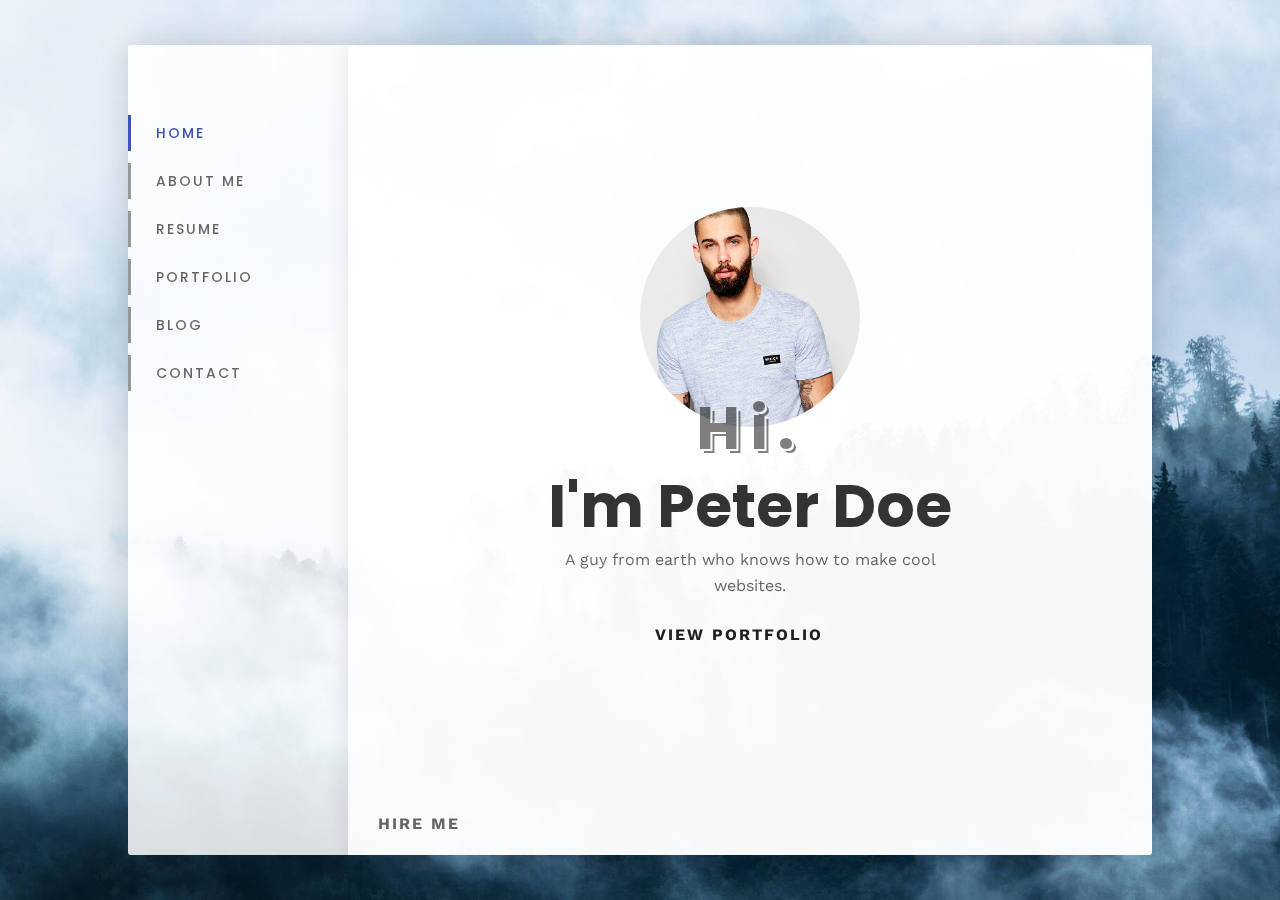
==== index.html @ 1de89752 "first commit" ====
<!DOCTYPE html>
<html lang='en' >
	<head>
		<meta charset="utf-8">
		<meta http-equiv="X-UA-Compatible" content="IE=edge">
		<meta name="viewport" content="width=device-width, initial-scale=1">
		<!-- The above 3 meta tags *must* come first in the head; any other head content must come *after* these tags -->
		<title>Reapse - Creative Resume / CV / vCard Template</title>
		<!--==========================================
			CSS Stylesheets
		==========================================-->
		<link rel='stylesheet' type='text/css' href='bootstrap/css/bootstrap.min.css' >
		<link rel='stylesheet' type='text/css' href='css/ionicons.min.css' >
		<link rel='stylesheet' type='text/css' href='css/linea.css' >
		<link rel='stylesheet' type='text/css' href='css/owl.carousel.css' >
		<link rel='stylesheet' type='text/css' href='css/magnific-popup.css' >
		<link rel='stylesheet' type='text/css' href='css/style.css' >
	</head>
	<body>
		<!--==========================================
			Preloader
		==========================================-->
		<div id='preloader' >
			<div class='loader' ></div>
		</div>
		<!--==========================================
			Main Container
		==========================================-->
		<div class='main-container' >
			<!-- menu items -->
			<div class='tabs-main' >
				<ul class='tabs' >
					<li>
						<a class='section-link active' href='index.html#home' >
							Home
						</a>
					</li>
					<li>
						<a class='section-link' href='index.html#about' >
							About Me
						</a>
					</li>
					<li>
						<a class='section-link' href='index.html#resume' >
							Resume
						</a>
					</li>
					<li>
						<a class='section-link' href='index.html#portfolio' >
							Portfolio
						</a>
					</li>
					<li>
						<a class='section-link' href='index.html#blog' >
							Blog
						</a>
					</li>
					<li>
						<a class='section-link' href='index.html#contact' >
							Contact
						</a>
					</li>
				</ul>
			</div>
			<div class='main-content' >
				<!--==========================================
					Intro Section
				==========================================-->
				<section id='home' class='home-section section active' >
					<div class='container-fluid' >
						<div class='v-align' >
							<div class='inner' >
								<div class='intro-text' >
									<div class='person-img' >
										<!-- person image -->
										<img src='img/person.jpg' alt>
									</div>
									<!-- Hi. -->
									<h4>Hi.</h4>
									<!-- name -->
									<h2>I'm Peter Doe</h2>
									<!-- intro -->
									<p>
										A guy from earth who knows how to make cool websites.
									</p>
									<!-- portfolio link -->
									<a class='portfolio-link section-link' href='index.html#portfolio' >
										View Portfolio
										<i class='ion-ios-arrow-thin-right' ></i>
									</a>
								</div>
							</div>
						</div>
					</div>
					<div class='intro-footer' >
						<div class='container-fluid' >
							<div class='row' >
								<div class='col-xs-4' >
									<a href='index.html#contact' class='hire-me section-link' >Hire Me</a>
								</div>
								<div class='col-xs-8 text-right' >
									<ul class='footer-social' >
										<li>
											<a href='index.html#' >
												<i class='ion-social-facebook' ></i>
											</a>
										</li>
										<li>
											<a href='index.html#' >
												<i class='ion-social-googleplus' ></i>
											</a>
										</li>
										<li>
											<a href='index.html#' >
												<i class='ion-social-pinterest' ></i>
											</a>
										</li>
										<li>
											<a href='index.html#' >
												<i class='ion-social-dribbble' ></i>
											</a>
										</li>
									</ul>
								</div>
							</div>
						</div>
					</div>
				</section>
				<!--==========================================
					About Section
				==========================================-->
				<section id='about' class='about-section section' >
					<div class='container-fluid' >
						<div class='content-block about-block' >
							<h6 class='small-heading' >About Me</h6>
							<div class='about-text' >
								<h2>I'm Peter Doe,<br>
								A cool web designer & developer from earth</h2>
								<h4>I'm a cool guy, you already know it</h4>
								<p>
									Lorem ipsum dolor sit amet, in quodsi vulputate pro. Ius illum vocent mediocritatem an, cule dicta iriure at. Ubique maluisset vel te, his dico vituperata ut. Pro ei phaedrum maluisset. Ex audire suavitate has, ei quodsi tacimates sapientem sed, pri zril ubique ut.
								</p>
							</div>
						</div>
						<div class='content-block funfacts-block' >
							<h6 class='small-heading' >Funfacts</h6>
							<div class='row' >
								<div class='col-sm-4 col-xs-6' >
									<!-- funfact -->
									<div class='funfact' >
										<h4>208</h4>
										<p>Happy Customers</p>
									</div>
								</div>
								<div class='col-sm-4 col-xs-6' >
									<!-- funfact -->
									<div class='funfact' >
										<h4>135</h4>
										<p>Awards Won</p>
									</div>
								</div>
								<div class='col-sm-4 col-xs-6' >
									<!-- funfact -->
									<div class='funfact' >
										<h4>734</h4>
										<p>Appreciations</p>
									</div>
								</div>
							</div>
						</div>
						<div class='content-block services-block' >
							<h6 class='small-heading' >Services that I provide</h6>
							<!-- services row -->
							<div class='row' >
								<div class='col-sm-6' >
									<!-- service -->
									<div class='service' >
										<i class='icon-basic-keyboard' ></i>
										<h4>Programming</h4>
										<p>
											Lorem ipsum dolor sit amet is simply a dummy text.
										</p>
									</div>
								</div>
								<div class='col-sm-6' >
									<!-- service -->
									<div class='service' >
										<i class='icon-basic-lightbulb' ></i>
										<h4>Creative</h4>
										<p>
											Lorem ipsum dolor sit amet is simply a dummy text.
										</p>
									</div>
								</div>
							</div>
							<!-- services row -->
							<div class='row' >
								<div class='col-sm-6' >
									<!-- service -->
									<div class='service' >
										<i class='icon-ecommerce-graph1' ></i>
										<h4>Analytics</h4>
										<p>
											Lorem ipsum dolor sit amet is simply a dummy text.
										</p>
									</div>
								</div>
								<div class='col-sm-6' >
									<!-- service -->
									<div class='service' >
										<i class='icon-basic-magnifier' ></i>
										<h4>Searching</h4>
										<p>
											Lorem ipsum dolor sit amet is simply a dummy text.
										</p>
									</div>
								</div>
							</div>
						</div>
						<div class='content-block skills-block' >
							<h6 class='small-heading' >I've got really good skills</h6>
							<div class='skill' data-percent='90' >
								<h4>HTML/CSS</h4>
							</div>
							<div class='skill' data-percent='85' >
								<h4>JavaScript</h4>
							</div>
							<div class='skill' data-percent='70' >
								<h4>php</h4>
							</div>
							<div class='skill' data-percent='85' >
								<h4>WordPress</h4>
							</div>
						</div>
						<div class='content-block pricing-block' >
							<h6 class='small-heading' >Here's how much I charge</h6>
							<div class='row' >
								<div class='col-sm-6' >
									<div class='p-table' >
										<div class='header' >
											<h4>Basic</h4>
											<div class='price' >
												<span class='currency' >$</span>
												<span class='amount' >29</span>
												<span class='period' >/mo</span>
											</div>
										</div>
										<ul class='items' >
											<li>Web Designing</li>
											<li>App Designing</li>
											<li class='no' >Web Development</li>
											<li class='no' >App Development</li>
										</ul>
										<a href='index.html#' class='btn-custom p-btn' >Choose This</a>
									</div>
								</div>
								<div class='col-sm-6' >
									<div class='p-table' >
										<div class='header' >
											<h4>Pro</h4>
											<div class='price' >
												<span class='currency' >$</span>
												<span class='amount' >49</span>
												<span class='period' >/mo</span>
											</div>
										</div>
										<ul class='items' >
											<li>Web Designing</li>
											<li>App Designing</li>
											<li>Web Development</li>
											<li>App Development</li>
										</ul>
										<a href='index.html#' class='btn-custom p-btn' >Choose This</a>
									</div>
								</div>
							</div>
						</div>
					</div>
				</section>
				<!--==========================================
					Resume Section
				==========================================-->
				<section id='resume' class='resume-section section' >
					<div class='container-fluid' >
						<div class='content-block timeline-block' >
							<h6 class='small-heading' >Here's where I've studied</h6>
							<ul class='timeline' >
								<li>
									<div class='row' >
										<div class='col-sm-4' >
											<strong>2014 - 2016</strong>
										</div>
										<div class='col-sm-8' >
											<h4>CSS College Larkana</h4>
											<span>Masters Degree</span>
										</div>
									</div>
								</li>
								<li>
									<div class='row' >
										<div class='col-sm-4' >
											<strong>2010 - 2014</strong>
										</div>
										<div class='col-sm-8' >
											<h4>QAPS Tech Larkana</h4>
											<span>Masters Degree</span>
										</div>
									</div>
								</li>
								<li>
									<div class='row' >
										<div class='col-sm-4' >
											<strong>2008 - 2010</strong>
										</div>
										<div class='col-sm-8' >
											<h4>Perl School Dokri</h4>
											<span>Masters Degree</span>
										</div>
									</div>
								</li>
								<li>
									<div class='row' >
										<div class='col-sm-4' >
											<strong>2004 - 2008</strong>
										</div>
										<div class='col-sm-8' >
											<h4>Someschool City</h4>
											<span>Masters Degree</span>
										</div>
									</div>
								</li>
							</ul>
						</div>
						<div class='content-block timeline-block' >
							<h6 class='small-heading' >Here's where I've worked</h6>
							<ul class='timeline' >
								<li>
									<div class='row' >
										<div class='col-sm-4' >
											<strong>2014 - 2016</strong>
										</div>
										<div class='col-sm-8' >
											<h4>CSS College Larkana</h4>
											<span>Masters Degree</span>
										</div>
									</div>
								</li>
								<li>
									<div class='row' >
										<div class='col-sm-4' >
											<strong>2010 - 2014</strong>
										</div>
										<div class='col-sm-8' >
											<h4>QAPS Tech Larkana</h4>
											<span>Masters Degree</span>
										</div>
									</div>
								</li>
								<li>
									<div class='row' >
										<div class='col-sm-4' >
											<strong>2008 - 2010</strong>
										</div>
										<div class='col-sm-8' >
											<h4>Perl School Dokri</h4>
											<span>Masters Degree</span>
										</div>
									</div>
								</li>
								<li>
									<div class='row' >
										<div class='col-sm-4' >
											<strong>2004 - 2008</strong>
										</div>
										<div class='col-sm-8' >
											<h4>Someschool City</h4>
											<span>Masters Degree</span>
										</div>
									</div>
								</li>
							</ul>
						</div>
						<div class='content-block resume-block' >
							<h6 class='small-heading' >Here's what others say about me</h6>
							<div class='testimonials-slider' >
								<div class='testimonial' >
									<div class='author-img' >
										<img src='img/person1.jpg' alt>
									</div>
									<div class='content' >
										<div class='author-info' >
											<strong>John Doe</strong>
											<span>CEO @ Company</span>
										</div>
										<p>
											Consul latine iudicabit eu vel. Cu has animal eruditi voluptatibus. Eu volumus explicari sed.
										</p>
									</div>
								</div>
								<div class='testimonial' >
									<div class='author-img' >
										<img src='img/person2.jpg' alt>
									</div>
									<div class='content' >
										<div class='author-info' >
											<strong>Jake Doe</strong>
											<span>CEO @ Company</span>
										</div>
										<p>
											Consul latine iudicabit eu vel. Cu has animal eruditi voluptatibus. Eu volumus explicari sed.
										</p>
									</div>
								</div>
								<div class='testimonial' >
									<div class='author-img' >
										<img src='img/person3.jpg' alt>
									</div>
									<div class='content' >
										<div class='author-info' >
											<strong>Jame Doe</strong>
											<span>CEO @ Company</span>
										</div>
										<p>
											Consul latine iudicabit eu vel. Cu has animal eruditi voluptatibus. Eu volumus explicari sed.
										</p>
									</div>
								</div>
								<div class='testimonial' >
									<div class='author-img' >
										<img src='img/person4.jpg' alt>
									</div>
									<div class='content' >
										<div class='author-info' >
											<strong>Jane Doe</strong>
											<span>CEO @ Company</span>
										</div>
										<p>
											Consul latine iudicabit eu vel. Cu has animal eruditi voluptatibus. Eu volumus explicari sed.
										</p>
									</div>
								</div>
							</div>
						</div>
					</div>
				</section>
				<!--==========================================
					Portfolio Section
				==========================================-->
				<section id='portfolio' class='portfolio-section section' >
					<div class='container-fluid' >
						<div class='content-block portfolio-block' >
							<h6 class='small-heading' >Take a look at my recent works</h6>
							<ul class='portfolio-filters' >
								<li>
									<a data-group='all' href='index.html#' class='active' >All</a>
								</li>
								<li>
									<a data-group='web' href='index.html#' >Web</a>
								</li>
								<li>
									<a data-group='tech' href='index.html#' >Tech</a>
								</li>
								<li>
									<a data-group='app' href='index.html#' >App</a>
								</li>
							</ul>
							<ul class='portfolio-items' >
								<li data-groups='["web", "tech"]' >
									<div class='inner' >
										<img src='img/portfolio/1.jpg' alt>
										<a href='index.html#popup-1' class='overlay has-popup' >
											<h4>Project Title</h4>
											<p>Category</p>
										</a>
									</div>
									<div id='popup-1' class='popup-box zoom-anim-dialog mfp-hide'>
										<figure>
											<!--project popup image-->
											<img src='img/portfolio/1.jpg' alt>
										</figure>
										<div class='content'>
											<!--project popup title-->
											<h4>My Project Title</h4>
											<!--project popup description-->
											<p>
												Consul latine iudicabit eu vel. Cu has animal eruditi voluptatibus. Eu volumus explicari sed. Mel mutat vituperata suscipiantur et, et fabellas explicari adipiscing quo, no mucius euismod vis. Cu vim quem quod cibo.
											</p>
											<a href='index.html#' class='view-more' >Visit Site</a>
										</div>
									</div>
								</li>
								<li data-groups='["app", "tech"]' >
									<div class='inner' >
										<img src='img/portfolio/2.jpg' alt>
										<a href='index.html#popup-2' class='overlay has-popup' >
											<h4>Project Title</h4>
											<p>Video</p>
										</a>
									</div>
									<div id='popup-2' class='popup-box zoom-anim-dialog mfp-hide'>
										<figure>
											<!--project popup image/video-->
											<img src='img/portfolio/2.jpg' alt>
										</figure>
										<div class='content'>
											<!--project popup title-->
											<h4>My Project Title</h4>
											<!--project popup description-->
											<p>
												Consul latine iudicabit eu vel. Cu has animal eruditi voluptatibus. Eu volumus explicari sed. Mel mutat vituperata suscipiantur et, et fabellas explicari adipiscing quo, no mucius euismod vis. Cu vim quem quod cibo.
											</p>
											<a href='index.html#' class='view-more' >Visit Site</a>
										</div>
									</div>
								</li>
								<li data-groups='["web", "app"]' >
									<div class='inner' >
										<img src='img/portfolio/3.jpg' alt>
										<a href='index.html#popup-3' class='overlay has-popup' >
											<h4>Project Title</h4>
											<p>Video</p>
										</a>
									</div>
									<div id='popup-3' class='popup-box zoom-anim-dialog mfp-hide'>
										<figure>
											<!--project popup image/video-->
											<img src='img/portfolio/3.jpg' alt>
										</figure>
										<div class='content'>
											<!--project popup title-->
											<h4>My Project Title</h4>
											<!--project popup description-->
											<p>
												Consul latine iudicabit eu vel. Cu has animal eruditi voluptatibus. Eu volumus explicari sed. Mel mutat vituperata suscipiantur et, et fabellas explicari adipiscing quo, no mucius euismod vis. Cu vim quem quod cibo.
											</p>
											<a href='index.html#' class='view-more' >Visit Site</a>
										</div>
									</div>
								</li>
								<li data-groups='["tech"]' >
									<div class='inner' >
										<img src='img/portfolio/4.jpg' alt>
										<a href='index.html#popup-4' class='overlay has-popup' >
											<h4>Project Title</h4>
											<p>Category</p>
										</a>
									</div>
									<div id='popup-4' class='popup-box zoom-anim-dialog mfp-hide'>
										<figure>
											<!--project popup image-->
											<img src='img/portfolio/4.jpg' alt>
										</figure>
										<div class='content'>
											<!--project popup title-->
											<h4>My Project Title</h4>
											<!--project popup description-->
											<p>
												Consul latine iudicabit eu vel. Cu has animal eruditi voluptatibus. Eu volumus explicari sed. Mel mutat vituperata suscipiantur et, et fabellas explicari adipiscing quo, no mucius euismod vis. Cu vim quem quod cibo.
											</p>
											<a href='index.html#' class='view-more' >Visit Site</a>
										</div>
									</div>
								</li>
								<li data-groups='["web"]' >
									<div class='inner' >
										<img src='img/portfolio/5.jpg' alt>
										<a href='index.html#popup-5' class='overlay has-popup' >
											<h4>Project Title</h4>
											<p>Category</p>
										</a>
									</div>
									<div id='popup-5' class='popup-box zoom-anim-dialog mfp-hide'>
										<figure>
											<!--project popup image-->
											<img src='img/portfolio/5.jpg' alt>
										</figure>
										<div class='content'>
											<!--project popup title-->
											<h4>My Project Title</h4>
											<!--project popup description-->
											<p>
												Consul latine iudicabit eu vel. Cu has animal eruditi voluptatibus. Eu volumus explicari sed. Mel mutat vituperata suscipiantur et, et fabellas explicari adipiscing quo, no mucius euismod vis. Cu vim quem quod cibo.
											</p>
											<a href='index.html#' class='view-more' >Visit Site</a>
										</div>
									</div>
								</li>
								<li data-groups='["app"]' >
									<div class='inner' >
										<img src='img/portfolio/6.jpg' alt>
										<a href='index.html#popup-6' class='overlay has-popup' >
											<h4>Project Title</h4>
											<p>Category</p>
										</a>
									</div>
									<div id='popup-6' class='popup-box zoom-anim-dialog mfp-hide'>
										<figure>
											<!--project popup image-->
											<img src='img/portfolio/6.jpg' alt>
										</figure>
										<div class='content'>
											<!--project popup title-->
											<h4>My Project Title</h4>
											<!--project popup description-->
											<p>
												Consul latine iudicabit eu vel. Cu has animal eruditi voluptatibus. Eu volumus explicari sed. Mel mutat vituperata suscipiantur et, et fabellas explicari adipiscing quo, no mucius euismod vis. Cu vim quem quod cibo.
											</p>
											<a href='index.html#' class='view-more' >Visit Site</a>
										</div>
									</div>
								</li>
							</ul>
						</div>
					</div>
				</section>
				<!--==========================================
					Blog Section
				==========================================-->
				<section id='blog' class='blog-section section' >
					<div class='container-fluid' >
						<div class='content-block blog-block' >
							<h6 class='small-heading' >Take a look at my recent posts</h6>
							<ul class='blog-posts' >
								<li>
									<div class='blog-post' >
										<figure>
											<img src='img/blog-1.jpg' alt>
										</figure>
										<div class='content' >
											<h4>Cool title for your post</h4>
											<ul class='post-icons' >
												<li>
													<i class='ion-ios-person' ></i>
													<span>Admin</span>
												</li>
												<li>
													<i class='ion-ios-clock' ></i>
													<span>14 June</span>
												</li>
												<li>
													<i class='ion-ios-pricetag' ></i>
													<span>Lifestyle</span>
												</li>
											</ul>
										</div>
										<p>
											Eu apeirian probatus scriptorem mea. Usu ea unum congue suavitate, no oratio blandit eos, vitae phaedrum.
										</p>
										<a href='blog-post.html' class='read-more' >Read More</a>
									</div>
								</li>
								<li>
									<div class='blog-post' >
										<figure>
											<img src='img/blog-2.jpg' alt>
										</figure>
										<div class='content' >
											<h4>Cool title for your post</h4>
											<ul class='post-icons' >
												<li>
													<i class='ion-ios-person' ></i>
													<span>Admin</span>
												</li>
												<li>
													<i class='ion-ios-clock' ></i>
													<span>14 June</span>
												</li>
												<li>
													<i class='ion-ios-pricetag' ></i>
													<span>Lifestyle</span>
												</li>
											</ul>
										</div>
										<p>
											Eu apeirian probatus scriptorem mea. Usu ea unum congue suavitate, no oratio blandit eos, vitae phaedrum.
										</p>
										<a href='blog-post.html' class='read-more' >Read More</a>
									</div>
								</li>
								<li>
									<div class='blog-post' >
										<figure>
											<img src='img/blog-3.jpg' alt>
										</figure>
										<div class='content' >
											<h4>Cool title for your post</h4>
											<ul class='post-icons' >
												<li>
													<i class='ion-ios-person' ></i>
													<span>Admin</span>
												</li>
												<li>
													<i class='ion-ios-clock' ></i>
													<span>14 June</span>
												</li>
												<li>
													<i class='ion-ios-pricetag' ></i>
													<span>Lifestyle</span>
												</li>
											</ul>
										</div>
										<p>
											Eu apeirian probatus scriptorem mea. Usu ea unum congue suavitate, no oratio blandit eos, vitae phaedrum.
										</p>
										<a href='blog-post.html' class='read-more' >Read More</a>
									</div>
								</li>
								<li>
									<div class='blog-post' >
										<figure>
											<img src='img/blog-4.jpg' alt>
										</figure>
										<div class='content' >
											<h4>Cool title for your post</h4>
											<ul class='post-icons' >
												<li>
													<i class='ion-ios-person' ></i>
													<span>Admin</span>
												</li>
												<li>
													<i class='ion-ios-clock' ></i>
													<span>14 June</span>
												</li>
												<li>
													<i class='ion-ios-pricetag' ></i>
													<span>Lifestyle</span>
												</li>
											</ul>
										</div>
										<p>
											Eu apeirian probatus scriptorem mea. Usu ea unum congue suavitate, no oratio blandit eos, vitae phaedrum.
										</p>
										<a href='blog-post.html' class='read-more' >Read More</a>
									</div>
								</li>
								<li>
									<div class='blog-post' >
										<figure>
											<img src='img/blog-1.jpg' alt>
										</figure>
										<div class='content' >
											<h4>Cool title for your post</h4>
											<ul class='post-icons' >
												<li>
													<i class='ion-ios-person' ></i>
													<span>Admin</span>
												</li>
												<li>
													<i class='ion-ios-clock' ></i>
													<span>14 June</span>
												</li>
												<li>
													<i class='ion-ios-pricetag' ></i>
													<span>Lifestyle</span>
												</li>
											</ul>
										</div>
										<p>
											Eu apeirian probatus scriptorem mea. Usu ea unum congue suavitate, no oratio blandit eos, vitae phaedrum.
										</p>
										<a href='blog-post.html' class='read-more' >Read More</a>
									</div>
								</li>
							</ul>
						</div>
					</div>
				</section>
				<!--==========================================
					Contact Section
				==========================================-->
				<section id='contact' class='contact-section section' >
					<div class='container-fluid' >
						<div class='content-block contact-block' >
							<h6 class='small-heading' >Have a cool project in mind? contact me.</h6>
							<div class='row contact-infos' >
								<div class='col-sm-4 col-xs-6' >
									<div class='contact-info' >
										<i class='icon-basic-mail' ></i>
										<p>
											email-1@domain.com<br>
											email-2@gmail.com
										</p>
									</div>
								</div>
								<div class='col-sm-4 col-xs-6' >
									<div class='contact-info' >
										<i class='icon-basic-geolocalize-01' ></i>
										<p>
											The dummy address,<br>
											for you here
										</p>
									</div>
								</div>
								<div class='col-sm-4 col-xs-12' >
									<div class='contact-info' >
										<i class='icon-basic-smartphone' ></i>
										<p>
											+92 - 91312122,<br>
											+92 - 01312413
										</p>
									</div>
								</div>
							</div>
							<form class='contact-form' method='post' id='contact-form' data-toggle='validator' >
								<div id='contact-form-result' ></div>
								<div class='row' >
									<div class='col-md-6' >
										<div class='form-group' >
											<input type='text' placeholder='Name' name='name' class='form-control' required>
											<div class='help-block with-errors' ></div>
										</div>
									</div>
									<div class='col-md-6' >
										<div class='form-group' >
											<input type='email' placeholder='Email' name='email' class='form-control' required>
											<div class='help-block with-errors' ></div>
										</div>
									</div>
								</div>
								<div class='form-group' >
									<input type='text' placeholder='Subject' name='subject' class='form-control' required>
									<div class='help-block with-errors' ></div>
								</div>
								<div class='form-group' >
									<textarea class='form-control' placeholder='Message' rows='4' name='message' required></textarea>
									<div class='help-block with-errors' ></div>
								</div>
								<div class='form-group' >
									<button type='submit' class='send-message' >Send Message <i class='ion-ios-arrow-thin-right' ></i></button>
								</div>
							</form>
						</div>
					</div>
				</section>
			</div>
		</div>
		<script src='js/jquery.min.js' ></script>
		<script src='js/jquery.shuffle.min.js' ></script>
		<script src='js/owl.carousel.min.js' ></script>
		<script src='js/jquery.magnific-popup.min.js' ></script>
		<script src='js/fitvids.js' ></script>
		<script src='js/validator.min.js' ></script>
		<script src='js/script.js' ></script>
	</body>
</html>
---- css/linea.css ----
@charset "UTF-8";

@font-face {
  font-family: "linea";
  src:url("../fonts/linea.eot");
  src:url("../fonts/linea.eot?") format("embedded-opentype"),
    url("../fonts/linea.woff") format("woff"),
    url("../fonts/linea.ttf") format("truetype"),
    url("../fonts/linea.svg") format("svg");
  font-weight: normal;
  font-style: normal;

}

[data-icon]:before {
  font-family: "linea" !important;
  content: attr(data-icon);
  font-style: normal !important;
  font-weight: normal !important;
  font-variant: normal !important;
  text-transform: none !important;
  speak: none;
  line-height: 1;
  -webkit-font-smoothing: antialiased;
  -moz-osx-font-smoothing: grayscale;
}

[class^="icon-"]:before,
[class*=" icon-"]:before {
  font-family: "linea" !important;
  font-style: normal !important;
  font-weight: normal !important;
  font-variant: normal !important;
  text-transform: none !important;
  speak: none;
  line-height: 1;
  -webkit-font-smoothing: antialiased;
  -moz-osx-font-smoothing: grayscale;
}

.icon-basic-accelerator:before {
  content: "a";
}
.icon-basic-alarm:before {
  content: "b";
}
.icon-basic-anchor:before {
  content: "c";
}
.icon-basic-anticlockwise:before {
  content: "d";
}
.icon-basic-archive:before {
  content: "e";
}
.icon-basic-archive-full:before {
  content: "f";
}
.icon-basic-ban:before {
  content: "g";
}
.icon-basic-battery-charge:before {
  content: "h";
}
.icon-basic-battery-empty:before {
  content: "i";
}
.icon-basic-battery-full:before {
  content: "j";
}
.icon-basic-battery-half:before {
  content: "k";
}
.icon-basic-bolt:before {
  content: "l";
}
.icon-basic-book:before {
  content: "m";
}
.icon-basic-book-pen:before {
  content: "n";
}
.icon-basic-book-pencil:before {
  content: "o";
}
.icon-basic-bookmark:before {
  content: "p";
}
.icon-basic-calculator:before {
  content: "q";
}
.icon-basic-calendar:before {
  content: "r";
}
.icon-basic-cards-diamonds:before {
  content: "s";
}
.icon-basic-cards-hearts:before {
  content: "t";
}
.icon-basic-case:before {
  content: "u";
}
.icon-basic-chronometer:before {
  content: "v";
}
.icon-basic-clessidre:before {
  content: "w";
}
.icon-basic-clock:before {
  content: "x";
}
.icon-basic-clockwise:before {
  content: "y";
}
.icon-basic-cloud:before {
  content: "z";
}
.icon-basic-clubs:before {
  content: "A";
}
.icon-basic-compass:before {
  content: "B";
}
.icon-basic-cup:before {
  content: "C";
}
.icon-basic-diamonds:before {
  content: "D";
}
.icon-basic-display:before {
  content: "E";
}
.icon-basic-download:before {
  content: "F";
}
.icon-basic-exclamation:before {
  content: "G";
}
.icon-basic-eye:before {
  content: "H";
}
.icon-basic-eye-closed:before {
  content: "I";
}
.icon-basic-female:before {
  content: "J";
}
.icon-basic-flag1:before {
  content: "K";
}
.icon-basic-flag2:before {
  content: "L";
}
.icon-basic-floppydisk:before {
  content: "M";
}
.icon-basic-folder:before {
  content: "N";
}
.icon-basic-folder-multiple:before {
  content: "O";
}
.icon-basic-gear:before {
  content: "P";
}
.icon-basic-geolocalize-01:before {
  content: "Q";
}
.icon-basic-geolocalize-05:before {
  content: "R";
}
.icon-basic-globe:before {
  content: "S";
}
.icon-basic-gunsight:before {
  content: "T";
}
.icon-basic-hammer:before {
  content: "U";
}
.icon-basic-headset:before {
  content: "V";
}
.icon-basic-heart:before {
  content: "W";
}
.icon-basic-heart-broken:before {
  content: "X";
}
.icon-basic-helm:before {
  content: "Y";
}
.icon-basic-home:before {
  content: "Z";
}
.icon-basic-info:before {
  content: "0";
}
.icon-basic-ipod:before {
  content: "1";
}
.icon-basic-joypad:before {
  content: "2";
}
.icon-basic-key:before {
  content: "3";
}
.icon-basic-keyboard:before {
  content: "4";
}
.icon-basic-laptop:before {
  content: "5";
}
.icon-basic-life-buoy:before {
  content: "6";
}
.icon-basic-lightbulb:before {
  content: "7";
}
.icon-basic-link:before {
  content: "8";
}
.icon-basic-lock:before {
  content: "9";
}
.icon-basic-lock-open:before {
  content: "!";
}
.icon-basic-magic-mouse:before {
  content: "\"";
}
.icon-basic-magnifier:before {
  content: "#";
}
.icon-basic-magnifier-minus:before {
  content: "$";
}
.icon-basic-magnifier-plus:before {
  content: "%";
}
.icon-basic-mail:before {
  content: "&";
}
.icon-basic-mail-multiple:before {
  content: "'";
}
.icon-basic-mail-open:before {
  content: "(";
}
.icon-basic-mail-open-text:before {
  content: ")";
}
.icon-basic-male:before {
  content: "*";
}
.icon-basic-map:before {
  content: "+";
}
.icon-basic-message:before {
  content: ",";
}
.icon-basic-message-multiple:before {
  content: "-";
}
.icon-basic-message-txt:before {
  content: ".";
}
.icon-basic-mixer2:before {
  content: "/";
}
.icon-basic-mouse:before {
  content: ":";
}
.icon-basic-notebook:before {
  content: ";";
}
.icon-basic-notebook-pen:before {
  content: "<";
}
.icon-basic-notebook-pencil:before {
  content: "=";
}
.icon-basic-paperplane:before {
  content: ">";
}
.icon-basic-pencil-ruler:before {
  content: "?";
}
.icon-basic-pencil-ruler-pen:before {
  content: "@";
}
.icon-basic-photo:before {
  content: "[";
}
.icon-basic-picture:before {
  content: "]";
}
.icon-basic-picture-multiple:before {
  content: "^";
}
.icon-basic-pin1:before {
  content: "_";
}
.icon-basic-pin2:before {
  content: "`";
}
.icon-basic-postcard:before {
  content: "{";
}
.icon-basic-postcard-multiple:before {
  content: "|";
}
.icon-basic-printer:before {
  content: "}";
}
.icon-basic-question:before {
  content: "~";
}
.icon-basic-rss:before {
  content: "\\";
}
.icon-basic-server:before {
  content: "\e000";
}
.icon-basic-server2:before {
  content: "\e001";
}
.icon-basic-server-cloud:before {
  content: "\e002";
}
.icon-basic-server-download:before {
  content: "\e003";
}
.icon-basic-server-upload:before {
  content: "\e004";
}
.icon-basic-settings:before {
  content: "\e005";
}
.icon-basic-share:before {
  content: "\e006";
}
.icon-basic-sheet:before {
  content: "\e007";
}
.icon-basic-sheet-multiple:before {
  content: "\e008";
}
.icon-basic-sheet-pen:before {
  content: "\e009";
}
.icon-basic-sheet-pencil:before {
  content: "\e00a";
}
.icon-basic-sheet-txt:before {
  content: "\e00b";
}
.icon-basic-signs:before {
  content: "\e00c";
}
.icon-basic-smartphone:before {
  content: "\e00d";
}
.icon-basic-spades:before {
  content: "\e00e";
}
.icon-basic-spread:before {
  content: "\e00f";
}
.icon-basic-spread-bookmark:before {
  content: "\e010";
}
.icon-basic-spread-text:before {
  content: "\e011";
}
.icon-basic-spread-text-bookmark:before {
  content: "\e012";
}
.icon-basic-star:before {
  content: "\e013";
}
.icon-basic-tablet:before {
  content: "\e014";
}
.icon-basic-target:before {
  content: "\e015";
}
.icon-basic-todo:before {
  content: "\e016";
}
.icon-basic-todo-pen:before {
  content: "\e017";
}
.icon-basic-todo-pencil:before {
  content: "\e018";
}
.icon-basic-todo-txt:before {
  content: "\e019";
}
.icon-basic-todolist-pen:before {
  content: "\e01a";
}
.icon-basic-todolist-pencil:before {
  content: "\e01b";
}
.icon-basic-trashcan:before {
  content: "\e01c";
}
.icon-basic-trashcan-full:before {
  content: "\e01d";
}
.icon-basic-trashcan-refresh:before {
  content: "\e01e";
}
.icon-basic-trashcan-remove:before {
  content: "\e01f";
}
.icon-basic-upload:before {
  content: "\e020";
}
.icon-basic-usb:before {
  content: "\e021";
}
.icon-basic-video:before {
  content: "\e022";
}
.icon-basic-watch:before {
  content: "\e023";
}
.icon-basic-webpage:before {
  content: "\e024";
}
.icon-basic-webpage-img-txt:before {
  content: "\e025";
}
.icon-basic-webpage-multiple:before {
  content: "\e026";
}
.icon-basic-webpage-txt:before {
  content: "\e027";
}
.icon-basic-world:before {
  content: "\e028";
}
.icon-ecommerce-bag:before {
  content: "\e029";
}
.icon-ecommerce-bag-check:before {
  content: "\e02a";
}
.icon-ecommerce-bag-cloud:before {
  content: "\e02b";
}
.icon-ecommerce-bag-download:before {
  content: "\e02c";
}
.icon-ecommerce-bag-minus:before {
  content: "\e02d";
}
.icon-ecommerce-bag-plus:before {
  content: "\e02e";
}
.icon-ecommerce-bag-refresh:before {
  content: "\e02f";
}
.icon-ecommerce-bag-remove:before {
  content: "\e030";
}
.icon-ecommerce-bag-search:before {
  content: "\e031";
}
.icon-ecommerce-bag-upload:before {
  content: "\e032";
}
.icon-ecommerce-banknote:before {
  content: "\e033";
}
.icon-ecommerce-banknotes:before {
  content: "\e034";
}
.icon-ecommerce-basket:before {
  content: "\e035";
}
.icon-ecommerce-basket-check:before {
  content: "\e036";
}
.icon-ecommerce-basket-cloud:before {
  content: "\e037";
}
.icon-ecommerce-basket-download:before {
  content: "\e038";
}
.icon-ecommerce-basket-minus:before {
  content: "\e039";
}
.icon-ecommerce-basket-plus:before {
  content: "\e03a";
}
.icon-ecommerce-basket-refresh:before {
  content: "\e03b";
}
.icon-ecommerce-basket-remove:before {
  content: "\e03c";
}
.icon-ecommerce-basket-search:before {
  content: "\e03d";
}
.icon-ecommerce-basket-upload:before {
  content: "\e03e";
}
.icon-ecommerce-bath:before {
  content: "\e03f";
}
.icon-ecommerce-cart:before {
  content: "\e040";
}
.icon-ecommerce-cart-check:before {
  content: "\e041";
}
.icon-ecommerce-cart-cloud:before {
  content: "\e042";
}
.icon-ecommerce-cart-content:before {
  content: "\e043";
}
.icon-ecommerce-cart-download:before {
  content: "\e044";
}
.icon-ecommerce-cart-minus:before {
  content: "\e045";
}
.icon-ecommerce-cart-plus:before {
  content: "\e046";
}
.icon-ecommerce-cart-refresh:before {
  content: "\e047";
}
.icon-ecommerce-cart-remove:before {
  content: "\e048";
}
.icon-ecommerce-cart-search:before {
  content: "\e049";
}
.icon-ecommerce-cart-upload:before {
  content: "\e04a";
}
.icon-ecommerce-cent:before {
  content: "\e04b";
}
.icon-ecommerce-colon:before {
  content: "\e04c";
}
.icon-ecommerce-creditcard:before {
  content: "\e04d";
}
.icon-ecommerce-diamond:before {
  content: "\e04e";
}
.icon-ecommerce-dollar:before {
  content: "\e04f";
}
.icon-ecommerce-euro:before {
  content: "\e050";
}
.icon-ecommerce-franc:before {
  content: "\e051";
}
.icon-ecommerce-gift:before {
  content: "\e052";
}
.icon-ecommerce-graph1:before {
  content: "\e053";
}
.icon-ecommerce-graph2:before {
  content: "\e054";
}
.icon-ecommerce-graph3:before {
  content: "\e055";
}
.icon-ecommerce-graph-decrease:before {
  content: "\e056";
}
.icon-ecommerce-graph-increase:before {
  content: "\e057";
}
.icon-ecommerce-guarani:before {
  content: "\e058";
}
.icon-ecommerce-kips:before {
  content: "\e059";
}
.icon-ecommerce-lira:before {
  content: "\e05a";
}
.icon-ecommerce-megaphone:before {
  content: "\e05b";
}
.icon-ecommerce-money:before {
  content: "\e05c";
}
.icon-ecommerce-naira:before {
  content: "\e05d";
}
.icon-ecommerce-pesos:before {
  content: "\e05e";
}
.icon-ecommerce-pound:before {
  content: "\e05f";
}
.icon-ecommerce-receipt:before {
  content: "\e060";
}
.icon-ecommerce-receipt-bath:before {
  content: "\e061";
}
.icon-ecommerce-receipt-cent:before {
  content: "\e062";
}
.icon-ecommerce-receipt-dollar:before {
  content: "\e063";
}
.icon-ecommerce-receipt-euro:before {
  content: "\e064";
}
.icon-ecommerce-receipt-franc:before {
  content: "\e065";
}
.icon-ecommerce-receipt-guarani:before {
  content: "\e066";
}
.icon-ecommerce-receipt-kips:before {
  content: "\e067";
}
.icon-ecommerce-receipt-lira:before {
  content: "\e068";
}
.icon-ecommerce-receipt-naira:before {
  content: "\e069";
}
.icon-ecommerce-receipt-pesos:before {
  content: "\e06a";
}
.icon-ecommerce-receipt-pound:before {
  content: "\e06b";
}
.icon-ecommerce-receipt-rublo:before {
  content: "\e06c";
}
.icon-ecommerce-receipt-rupee:before {
  content: "\e06d";
}
.icon-ecommerce-receipt-tugrik:before {
  content: "\e06e";
}
.icon-ecommerce-receipt-won:before {
  content: "\e06f";
}
.icon-ecommerce-receipt-yen:before {
  content: "\e070";
}
.icon-ecommerce-receipt-yen2:before {
  content: "\e071";
}
.icon-ecommerce-recept-colon:before {
  content: "\e072";
}
.icon-ecommerce-rublo:before {
  content: "\e073";
}
.icon-ecommerce-rupee:before {
  content: "\e074";
}
.icon-ecommerce-safe:before {
  content: "\e075";
}
.icon-ecommerce-sale:before {
  content: "\e076";
}
.icon-ecommerce-sales:before {
  content: "\e077";
}
.icon-ecommerce-ticket:before {
  content: "\e078";
}
.icon-ecommerce-tugriks:before {
  content: "\e079";
}
.icon-ecommerce-wallet:before {
  content: "\e07a";
}
.icon-ecommerce-won:before {
  content: "\e07b";
}
.icon-ecommerce-yen:before {
  content: "\e07c";
}
.icon-ecommerce-yen2:before {
  content: "\e07d";
}
.icon-music-beginning-button:before {
  content: "\e029";
}
.icon-music-bell:before {
  content: "\e02a";
}
.icon-music-cd:before {
  content: "\e02b";
}
.icon-music-diapason:before {
  content: "\e02c";
}
.icon-music-eject-button:before {
  content: "\e02d";
}
.icon-music-end-button:before {
  content: "\e02e";
}
.icon-music-fastforward-button:before {
  content: "\e02f";
}
.icon-music-headphones:before {
  content: "\e030";
}
.icon-music-ipod:before {
  content: "\e031";
}
.icon-music-loudspeaker:before {
  content: "\e032";
}
.icon-music-microphone:before {
  content: "\e033";
}
.icon-music-microphone-old:before {
  content: "\e034";
}
.icon-music-mixer:before {
  content: "\e035";
}
.icon-music-mute:before {
  content: "\e036";
}
.icon-music-note-multiple:before {
  content: "\e037";
}
.icon-music-note-single:before {
  content: "\e038";
}
.icon-music-pause-button:before {
  content: "\e039";
}
.icon-music-play-button:before {
  content: "\e03a";
}
.icon-music-playlist:before {
  content: "\e03b";
}
.icon-music-radio-ghettoblaster:before {
  content: "\e03c";
}
.icon-music-radio-portable:before {
  content: "\e03d";
}
.icon-music-record:before {
  content: "\e03e";
}
.icon-music-recordplayer:before {
  content: "\e03f";
}
.icon-music-repeat-button:before {
  content: "\e040";
}
.icon-music-rewind-button:before {
  content: "\e041";
}
.icon-music-shuffle-button:before {
  content: "\e042";
}
.icon-music-stop-button:before {
  content: "\e043";
}
.icon-music-tape:before {
  content: "\e044";
}
.icon-music-volume-down:before {
  content: "\e045";
}
.icon-music-volume-up:before {
  content: "\e046";
}
.icon-ecommerce-bag:before {
  content: "\e047";
}
.icon-ecommerce-bag-check:before {
  content: "\e048";
}
.icon-ecommerce-bag-cloud:before {
  content: "\e049";
}
.icon-ecommerce-bag-download:before {
  content: "\e04a";
}
.icon-ecommerce-bag-minus:before {
  content: "\e04b";
}
.icon-ecommerce-bag-plus:before {
  content: "\e04c";
}
.icon-ecommerce-bag-refresh:before {
  content: "\e04d";
}
.icon-ecommerce-bag-remove:before {
  content: "\e04e";
}
.icon-ecommerce-bag-search:before {
  content: "\e04f";
}
.icon-ecommerce-bag-upload:before {
  content: "\e050";
}
.icon-ecommerce-banknote:before {
  content: "\e051";
}
.icon-ecommerce-banknotes:before {
  content: "\e052";
}
.icon-ecommerce-basket:before {
  content: "\e053";
}
.icon-ecommerce-basket-check:before {
  content: "\e054";
}
.icon-ecommerce-basket-cloud:before {
  content: "\e055";
}
.icon-ecommerce-basket-download:before {
  content: "\e056";
}
.icon-ecommerce-basket-minus:before {
  content: "\e057";
}
.icon-ecommerce-basket-plus:before {
  content: "\e058";
}
.icon-ecommerce-basket-refresh:before {
  content: "\e059";
}
.icon-ecommerce-basket-remove:before {
  content: "\e05a";
}
.icon-ecommerce-basket-search:before {
  content: "\e05b";
}
.icon-ecommerce-basket-upload:before {
  content: "\e05c";
}
.icon-ecommerce-bath:before {
  content: "\e05d";
}
.icon-ecommerce-cart:before {
  content: "\e05e";
}
.icon-ecommerce-cart-check:before {
  content: "\e05f";
}
.icon-ecommerce-cart-cloud:before {
  content: "\e060";
}
.icon-ecommerce-cart-content:before {
  content: "\e061";
}
.icon-ecommerce-cart-download:before {
  content: "\e062";
}
.icon-ecommerce-cart-minus:before {
  content: "\e063";
}
.icon-ecommerce-cart-plus:before {
  content: "\e064";
}
.icon-ecommerce-cart-refresh:before {
  content: "\e065";
}
.icon-ecommerce-cart-remove:before {
  content: "\e066";
}
.icon-ecommerce-cart-search:before {
  content: "\e067";
}
.icon-ecommerce-cart-upload:before {
  content: "\e068";
}
.icon-ecommerce-cent:before {
  content: "\e069";
}
.icon-ecommerce-colon:before {
  content: "\e06a";
}
.icon-ecommerce-creditcard:before {
  content: "\e06b";
}
.icon-ecommerce-diamond:before {
  content: "\e06c";
}
.icon-ecommerce-dollar:before {
  content: "\e06d";
}
.icon-ecommerce-euro:before {
  content: "\e06e";
}
.icon-ecommerce-franc:before {
  content: "\e06f";
}
.icon-ecommerce-gift:before {
  content: "\e070";
}
.icon-ecommerce-graph1:before {
  content: "\e071";
}
.icon-ecommerce-graph2:before {
  content: "\e072";
}
.icon-ecommerce-graph3:before {
  content: "\e073";
}
.icon-ecommerce-graph-decrease:before {
  content: "\e074";
}
.icon-ecommerce-graph-increase:before {
  content: "\e075";
}
.icon-ecommerce-guarani:before {
  content: "\e076";
}
.icon-ecommerce-kips:before {
  content: "\e077";
}
.icon-ecommerce-lira:before {
  content: "\e078";
}
.icon-ecommerce-megaphone:before {
  content: "\e079";
}
.icon-ecommerce-money:before {
  content: "\e07a";
}
.icon-ecommerce-naira:before {
  content: "\e07b";
}
.icon-ecommerce-pesos:before {
  content: "\e07c";
}
.icon-ecommerce-pound:before {
  content: "\e07d";
}
.icon-ecommerce-receipt:before {
  content: "\e07e";
}
.icon-ecommerce-receipt-bath:before {
  content: "\e07f";
}
.icon-ecommerce-receipt-cent:before {
  content: "\e080";
}
.icon-ecommerce-receipt-dollar:before {
  content: "\e081";
}
.icon-ecommerce-receipt-euro:before {
  content: "\e082";
}
.icon-ecommerce-receipt-franc:before {
  content: "\e083";
}
.icon-ecommerce-receipt-guarani:before {
  content: "\e084";
}
.icon-ecommerce-receipt-kips:before {
  content: "\e085";
}
.icon-ecommerce-receipt-lira:before {
  content: "\e086";
}
.icon-ecommerce-receipt-naira:before {
  content: "\e087";
}
.icon-ecommerce-receipt-pesos:before {
  content: "\e088";
}
.icon-ecommerce-receipt-pound:before {
  content: "\e089";
}
.icon-ecommerce-receipt-rublo:before {
  content: "\e08a";
}
.icon-ecommerce-receipt-rupee:before {
  content: "\e08b";
}
.icon-ecommerce-receipt-tugrik:before {
  content: "\e08c";
}
.icon-ecommerce-receipt-won:before {
  content: "\e08d";
}
.icon-ecommerce-receipt-yen:before {
  content: "\e08e";
}
.icon-ecommerce-receipt-yen2:before {
  content: "\e08f";
}
.icon-ecommerce-recept-colon:before {
  content: "\e090";
}
.icon-ecommerce-rublo:before {
  content: "\e091";
}
.icon-ecommerce-rupee:before {
  content: "\e092";
}
.icon-ecommerce-safe:before {
  content: "\e093";
}
.icon-ecommerce-sale:before {
  content: "\e094";
}
.icon-ecommerce-sales:before {
  content: "\e095";
}
.icon-ecommerce-ticket:before {
  content: "\e096";
}
.icon-ecommerce-tugriks:before {
  content: "\e097";
}
.icon-ecommerce-wallet:before {
  content: "\e098";
}
.icon-ecommerce-won:before {
  content: "\e099";
}
.icon-ecommerce-yen:before {
  content: "\e09a";
}
.icon-ecommerce-yen2:before {
  content: "\e09b";
}
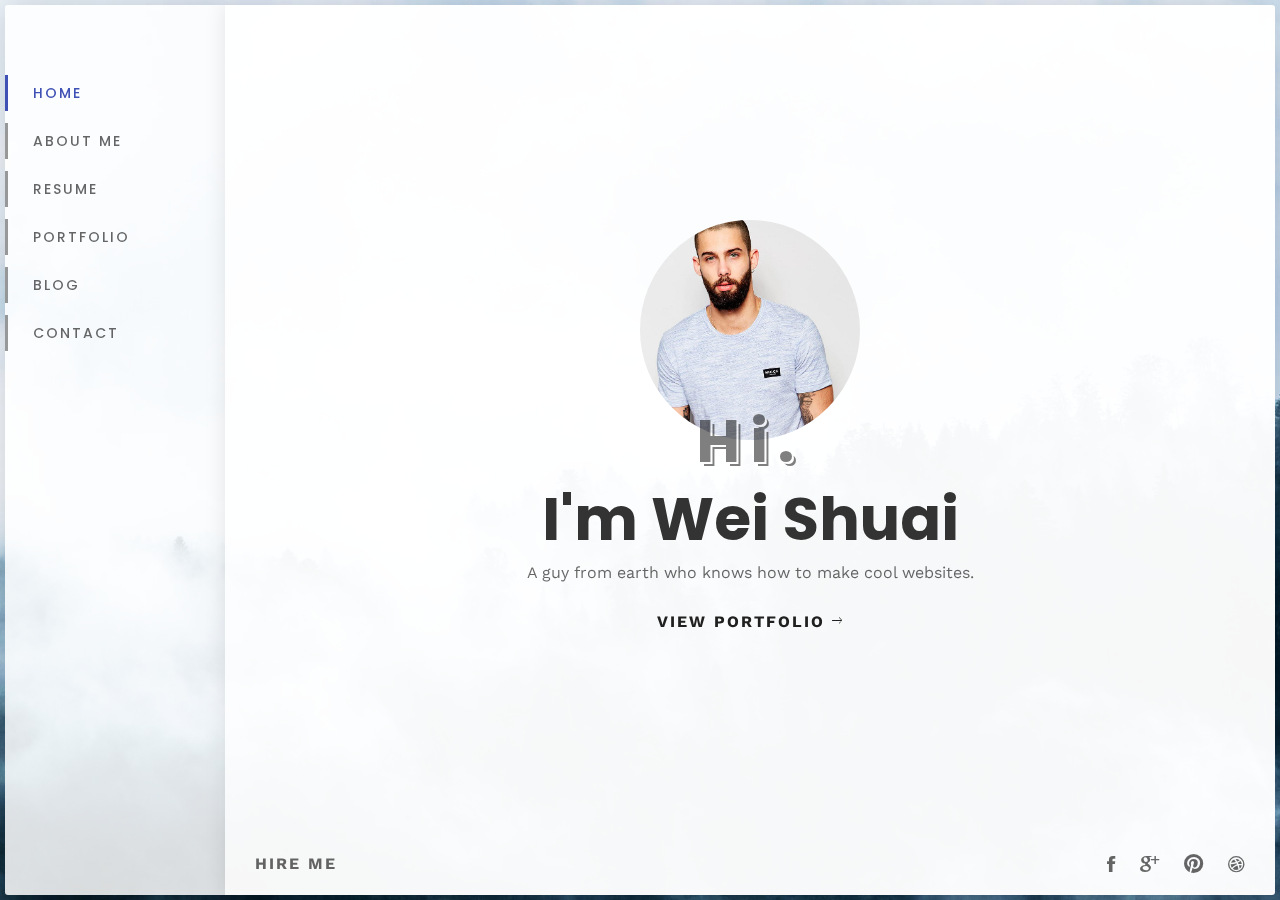
==== commit dea241ff: "hhello" ====
--- a/index.html
+++ b/index.html
@@ -31,32 +31,32 @@
 			<div class='tabs-main' >
 				<ul class='tabs' >
 					<li>
-						<a class='section-link active' href='index.html#home' >
+						<a class='section-link active' href='#home' >
 							Home
 						</a>
 					</li>
 					<li>
-						<a class='section-link' href='index.html#about' >
+						<a class='section-link' href='#about' >
 							About Me
 						</a>
 					</li>
 					<li>
-						<a class='section-link' href='index.html#resume' >
+						<a class='section-link' href='#resume' >
 							Resume
 						</a>
 					</li>
 					<li>
-						<a class='section-link' href='index.html#portfolio' >
+						<a class='section-link' href='#portfolio' >
 							Portfolio
 						</a>
 					</li>
 					<li>
-						<a class='section-link' href='index.html#blog' >
+						<a class='section-link' href='#blog' >
 							Blog
 						</a>
 					</li>
 					<li>
-						<a class='section-link' href='index.html#contact' >
+						<a class='section-link' href='#contact' >
 							Contact
 						</a>
 					</li>
@@ -78,13 +78,13 @@
 									<!-- Hi. -->
 									<h4>Hi.</h4>
 									<!-- name -->
-									<h2>I'm Peter Doe</h2>
+									<h2>I'm Wei Shuai</h2>
 									<!-- intro -->
 									<p>
 										A guy from earth who knows how to make cool websites.
 									</p>
 									<!-- portfolio link -->
-									<a class='portfolio-link section-link' href='index.html#portfolio' >
+									<a class='portfolio-link section-link' href='#portfolio' >
 										View Portfolio
 										<i class='ion-ios-arrow-thin-right' ></i>
 									</a>
@@ -96,27 +96,27 @@
 						<div class='container-fluid' >
 							<div class='row' >
 								<div class='col-xs-4' >
-									<a href='index.html#contact' class='hire-me section-link' >Hire Me</a>
+									<a href='#contact' class='hire-me section-link' >Hire Me</a>
 								</div>
 								<div class='col-xs-8 text-right' >
 									<ul class='footer-social' >
 										<li>
-											<a href='index.html#' >
+											<a href='#' >
 												<i class='ion-social-facebook' ></i>
 											</a>
 										</li>
 										<li>
-											<a href='index.html#' >
+											<a href='#' >
 												<i class='ion-social-googleplus' ></i>
 											</a>
 										</li>
 										<li>
-											<a href='index.html#' >
+											<a href='#' >
 												<i class='ion-social-pinterest' ></i>
 											</a>
 										</li>
 										<li>
-											<a href='index.html#' >
+											<a href='#' >
 												<i class='ion-social-dribbble' ></i>
 											</a>
 										</li>
@@ -251,7 +251,7 @@
 											<li class='no' >Web Development</li>
 											<li class='no' >App Development</li>
 										</ul>
-										<a href='index.html#' class='btn-custom p-btn' >Choose This</a>
+										<a href='#' class='btn-custom p-btn' >Choose This</a>
 									</div>
 								</div>
 								<div class='col-sm-6' >
@@ -270,7 +270,7 @@
 											<li>Web Development</li>
 											<li>App Development</li>
 										</ul>
-										<a href='index.html#' class='btn-custom p-btn' >Choose This</a>
+										<a href='#' class='btn-custom p-btn' >Choose This</a>
 									</div>
 								</div>
 							</div>
@@ -452,23 +452,23 @@
 							<h6 class='small-heading' >Take a look at my recent works</h6>
 							<ul class='portfolio-filters' >
 								<li>
-									<a data-group='all' href='index.html#' class='active' >All</a>
-								</li>
-								<li>
-									<a data-group='web' href='index.html#' >Web</a>
-								</li>
-								<li>
-									<a data-group='tech' href='index.html#' >Tech</a>
-								</li>
-								<li>
-									<a data-group='app' href='index.html#' >App</a>
+									<a data-group='all' href='#' class='active' >All</a>
+								</li>
+								<li>
+									<a data-group='web' href='#' >Web</a>
+								</li>
+								<li>
+									<a data-group='tech' href='#' >Tech</a>
+								</li>
+								<li>
+									<a data-group='app' href='#' >App</a>
 								</li>
 							</ul>
 							<ul class='portfolio-items' >
 								<li data-groups='["web", "tech"]' >
 									<div class='inner' >
 										<img src='img/portfolio/1.jpg' alt>
-										<a href='index.html#popup-1' class='overlay has-popup' >
+										<a href='#popup-1' class='overlay has-popup' >
 											<h4>Project Title</h4>
 											<p>Category</p>
 										</a>
@@ -485,14 +485,14 @@
 											<p>
 												Consul latine iudicabit eu vel. Cu has animal eruditi voluptatibus. Eu volumus explicari sed. Mel mutat vituperata suscipiantur et, et fabellas explicari adipiscing quo, no mucius euismod vis. Cu vim quem quod cibo.
 											</p>
-											<a href='index.html#' class='view-more' >Visit Site</a>
+											<a href='#' class='view-more' >Visit Site</a>
 										</div>
 									</div>
 								</li>
 								<li data-groups='["app", "tech"]' >
 									<div class='inner' >
 										<img src='img/portfolio/2.jpg' alt>
-										<a href='index.html#popup-2' class='overlay has-popup' >
+										<a href='#popup-2' class='overlay has-popup' >
 											<h4>Project Title</h4>
 											<p>Video</p>
 										</a>
@@ -509,14 +509,14 @@
 											<p>
 												Consul latine iudicabit eu vel. Cu has animal eruditi voluptatibus. Eu volumus explicari sed. Mel mutat vituperata suscipiantur et, et fabellas explicari adipiscing quo, no mucius euismod vis. Cu vim quem quod cibo.
 											</p>
-											<a href='index.html#' class='view-more' >Visit Site</a>
+											<a href='#' class='view-more' >Visit Site</a>
 										</div>
 									</div>
 								</li>
 								<li data-groups='["web", "app"]' >
 									<div class='inner' >
 										<img src='img/portfolio/3.jpg' alt>
-										<a href='index.html#popup-3' class='overlay has-popup' >
+										<a href='#popup-3' class='overlay has-popup' >
 											<h4>Project Title</h4>
 											<p>Video</p>
 										</a>
@@ -533,14 +533,14 @@
 											<p>
 												Consul latine iudicabit eu vel. Cu has animal eruditi voluptatibus. Eu volumus explicari sed. Mel mutat vituperata suscipiantur et, et fabellas explicari adipiscing quo, no mucius euismod vis. Cu vim quem quod cibo.
 											</p>
-											<a href='index.html#' class='view-more' >Visit Site</a>
+											<a href='#' class='view-more' >Visit Site</a>
 										</div>
 									</div>
 								</li>
 								<li data-groups='["tech"]' >
 									<div class='inner' >
 										<img src='img/portfolio/4.jpg' alt>
-										<a href='index.html#popup-4' class='overlay has-popup' >
+										<a href='#popup-4' class='overlay has-popup' >
 											<h4>Project Title</h4>
 											<p>Category</p>
 										</a>
@@ -557,14 +557,14 @@
 											<p>
 												Consul latine iudicabit eu vel. Cu has animal eruditi voluptatibus. Eu volumus explicari sed. Mel mutat vituperata suscipiantur et, et fabellas explicari adipiscing quo, no mucius euismod vis. Cu vim quem quod cibo.
 											</p>
-											<a href='index.html#' class='view-more' >Visit Site</a>
+											<a href='#' class='view-more' >Visit Site</a>
 										</div>
 									</div>
 								</li>
 								<li data-groups='["web"]' >
 									<div class='inner' >
 										<img src='img/portfolio/5.jpg' alt>
-										<a href='index.html#popup-5' class='overlay has-popup' >
+										<a href='#popup-5' class='overlay has-popup' >
 											<h4>Project Title</h4>
 											<p>Category</p>
 										</a>
@@ -581,14 +581,14 @@
 											<p>
 												Consul latine iudicabit eu vel. Cu has animal eruditi voluptatibus. Eu volumus explicari sed. Mel mutat vituperata suscipiantur et, et fabellas explicari adipiscing quo, no mucius euismod vis. Cu vim quem quod cibo.
 											</p>
-											<a href='index.html#' class='view-more' >Visit Site</a>
+											<a href='#' class='view-more' >Visit Site</a>
 										</div>
 									</div>
 								</li>
 								<li data-groups='["app"]' >
 									<div class='inner' >
 										<img src='img/portfolio/6.jpg' alt>
-										<a href='index.html#popup-6' class='overlay has-popup' >
+										<a href='#popup-6' class='overlay has-popup' >
 											<h4>Project Title</h4>
 											<p>Category</p>
 										</a>
@@ -605,7 +605,7 @@
 											<p>
 												Consul latine iudicabit eu vel. Cu has animal eruditi voluptatibus. Eu volumus explicari sed. Mel mutat vituperata suscipiantur et, et fabellas explicari adipiscing quo, no mucius euismod vis. Cu vim quem quod cibo.
 											</p>
-											<a href='index.html#' class='view-more' >Visit Site</a>
+											<a href='#' class='view-more' >Visit Site</a>
 										</div>
 									</div>
 								</li>
--- a/css/style.css
+++ b/css/style.css
@@ -1,12 +1,12 @@
 /*===============================================
-	
+
 	Author	:	Noman Ali Samejo
 	Item	:	Reapse - A vCard Template
 
 -------------------------------------------------
 	List of Contents
 -------------------------------------------------
-	
+
 	01. General Styles
 	02. Preloader
 	03. Menu
@@ -18,11 +18,11 @@
 	09. Contact Section
 	10. Single Blog Page
 	11. Responsive CSS
-	
+
 ===============================================*/
 
 /*===============================================
-	General Styles	
+	General Styles
 ===============================================*/
 @import url('https://fonts.googleapis.com/css?family=Lora:400i,700i|Poppins:300,400,500,600,700|Work+Sans:300,400,700');
 iframe{
@@ -757,37 +757,37 @@
 }
 .my-mfp-zoom-in .zoom-anim-dialog {
 	opacity: 0;
-	-webkit-transition: all 0.2s ease-in-out; 
-	-moz-transition: all 0.2s ease-in-out; 
-	-o-transition: all 0.2s ease-in-out; 
-	transition: all 0.2s ease-in-out; 
-	-webkit-transform: scale(0.8); 
-	-moz-transform: scale(0.8); 
-	-ms-transform: scale(0.8); 
-	-o-transform: scale(0.8); 
-	transform: scale(0.8); 
+	-webkit-transition: all 0.2s ease-in-out;
+	-moz-transition: all 0.2s ease-in-out;
+	-o-transition: all 0.2s ease-in-out;
+	transition: all 0.2s ease-in-out;
+	-webkit-transform: scale(0.8);
+	-moz-transform: scale(0.8);
+	-ms-transform: scale(0.8);
+	-o-transform: scale(0.8);
+	transform: scale(0.8);
 }
 .my-mfp-zoom-in.mfp-ready .zoom-anim-dialog {
 	opacity: 1;
-	-webkit-transform: scale(1); 
-	-moz-transform: scale(1); 
-	-ms-transform: scale(1); 
-	-o-transform: scale(1); 
-	transform: scale(1); 
+	-webkit-transform: scale(1);
+	-moz-transform: scale(1);
+	-ms-transform: scale(1);
+	-o-transform: scale(1);
+	transform: scale(1);
 }
 .my-mfp-zoom-in.mfp-removing .zoom-anim-dialog {
-	-webkit-transform: scale(0.8); 
-	-moz-transform: scale(0.8); 
-	-ms-transform: scale(0.8); 
-	-o-transform: scale(0.8); 
-	transform: scale(0.8); 
+	-webkit-transform: scale(0.8);
+	-moz-transform: scale(0.8);
+	-ms-transform: scale(0.8);
+	-o-transform: scale(0.8);
+	transform: scale(0.8);
 	opacity: 0;
 }
 .my-mfp-zoom-in.mfp-bg {
 	opacity: 0;
-	-webkit-transition: opacity 0.3s ease-out; 
-	-moz-transition: opacity 0.3s ease-out; 
-	-o-transition: opacity 0.3s ease-out; 
+	-webkit-transition: opacity 0.3s ease-out;
+	-moz-transition: opacity 0.3s ease-out;
+	-o-transition: opacity 0.3s ease-out;
 	transition: opacity 0.3s ease-out;
 }
 .my-mfp-zoom-in.mfp-ready.mfp-bg {
@@ -810,25 +810,25 @@
 }
 .my-mfp-slide-bottom.mfp-ready .zoom-anim-dialog {
 	opacity: 1;
-	-webkit-transform: translateY(0) perspective( 600px ) rotateX( 0 ); 
-	-moz-transform: translateY(0) perspective( 600px ) rotateX( 0 ); 
-	-ms-transform: translateY(0) perspective( 600px ) rotateX( 0 ); 
-	-o-transform: translateY(0) perspective( 600px ) rotateX( 0 ); 
-	transform: translateY(0) perspective( 600px ) rotateX( 0 ); 
+	-webkit-transform: translateY(0) perspective( 600px ) rotateX( 0 );
+	-moz-transform: translateY(0) perspective( 600px ) rotateX( 0 );
+	-ms-transform: translateY(0) perspective( 600px ) rotateX( 0 );
+	-o-transform: translateY(0) perspective( 600px ) rotateX( 0 );
+	transform: translateY(0) perspective( 600px ) rotateX( 0 );
 }
 .my-mfp-slide-bottom.mfp-removing .zoom-anim-dialog {
 	opacity: 0;
-	-webkit-transform: translateY(-10px) perspective( 600px ) rotateX( 10deg ); 
-	-moz-transform: translateY(-10px) perspective( 600px ) rotateX( 10deg ); 
-	-ms-transform: translateY(-10px) perspective( 600px ) rotateX( 10deg ); 
-	-o-transform: translateY(-10px) perspective( 600px ) rotateX( 10deg ); 
-	transform: translateY(-10px) perspective( 600px ) rotateX( 10deg ); 
+	-webkit-transform: translateY(-10px) perspective( 600px ) rotateX( 10deg );
+	-moz-transform: translateY(-10px) perspective( 600px ) rotateX( 10deg );
+	-ms-transform: translateY(-10px) perspective( 600px ) rotateX( 10deg );
+	-o-transform: translateY(-10px) perspective( 600px ) rotateX( 10deg );
+	transform: translateY(-10px) perspective( 600px ) rotateX( 10deg );
 }
 .my-mfp-slide-bottom.mfp-bg {
 	opacity: 0;
-	-webkit-transition: opacity 0.3s ease-out; 
-	-moz-transition: opacity 0.3s ease-out; 
-	-o-transition: opacity 0.3s ease-out; 
+	-webkit-transition: opacity 0.3s ease-out;
+	-moz-transition: opacity 0.3s ease-out;
+	-o-transition: opacity 0.3s ease-out;
 	transition: opacity 0.3s ease-out;
 }
 .my-mfp-slide-bottom.mfp-ready.mfp-bg {
@@ -1265,15 +1265,14 @@
 	}
 	.main-container{
 		position:fixed;
-		top:45px;
-		left:45px;
-		right:45px;
-		bottom:45px;
+		top:5px;
+		left:5px;
+		right:5px;
+		bottom:5px;
 		-webkit-box-shadow: 0 0 35px 0 rgba(0,0,0,.16);
 		-moz-box-shadow: 0 0 35px 0 rgba(0,0,0,.16);
 		box-shadow: 0 0 35px 0 rgba(0,0,0,.16);
 		border-radius:3px;
-		max-width:1024px;
 		margin:auto;
 		overflow:hidden;
 	}
